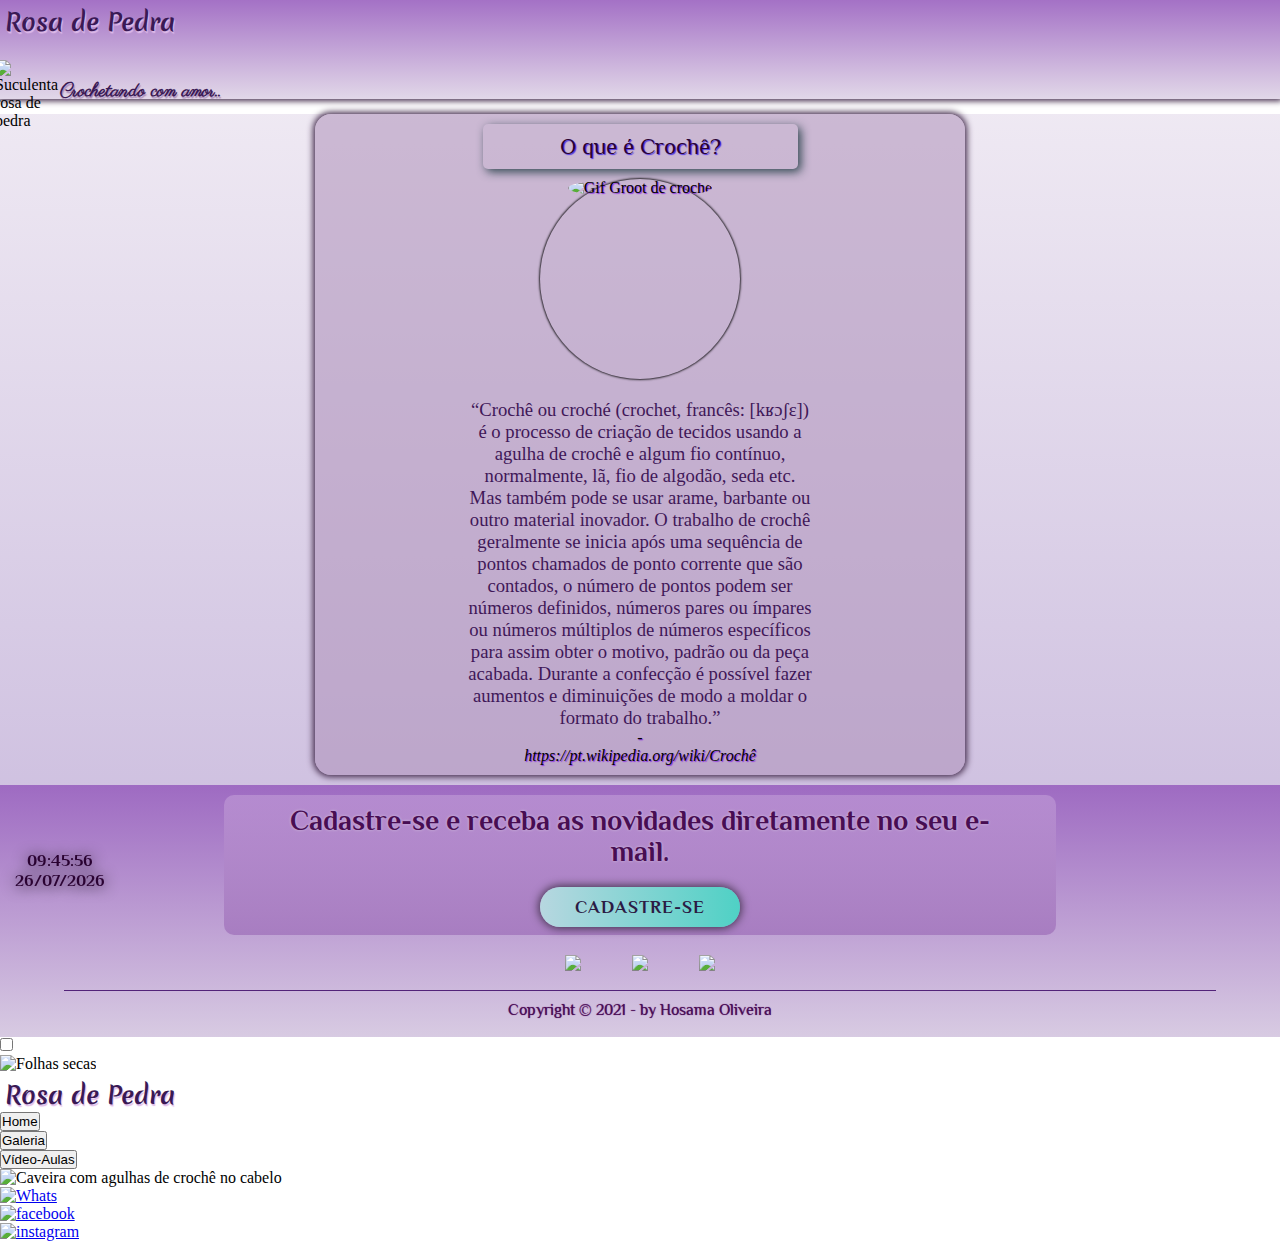
==== index.html @ 3a21f9da "lol" ====
<!DOCTYPE html>
<html lang="pt-br">
<head>
  <meta charset="UTF-8">
  <meta http-equiv="X-UA-Compatible" content="IE=edge">
  <meta name="viewport" content="width=device-width, initial-scale=1.0">
  <meta name="author" content="Hosama Oliveira">
  <meta name="description" content="Inspirações em Crochê">
  <link rel="icon" href="Rosa_de_Pedra_PNG/rosa1.png">
  <link rel="stylesheet" href="CSS/rosaDePedra.css">
  <link rel="stylesheet" href="CSS/menuLateral.css">
  <title>Rosa de Pedra</title>
</head>

<body>
  
  <main>
    
    <header id="header">

      <div id="head">
        
        <div id="siteName">
          <button class="title" onclick="navigate('title')"><h1>Rosa de Pedra</h1></button>
        </div>
        
        <div id="phrase">
          <h2>Crochetando com amor..</h2>
        </div>

      </div>
      
      <img id="roseIcon" src="Rosa_de_Pedra_PNG/rosa1.png" title="Suculenta rosa de pedra" alt="Suculenta rosa de pedra">

      
    </header>

    <section id="bodySession">

      <div id="hourAndDate"></div>

      <div id="subSession">

        <div id="contents">
          <legend id="nov">O que é Crochê?</legend>
          
          <div id="groot">
            <img id="grootImg" src="./Rosa_de_Pedra_Gifs/groot.gif" title="Gif Groot de crochê"
            alt="Gif Groot de crochê">
          </div>
          
          <q id="textCrochet">Crochê ou croché (crochet, francês: [kʁɔʃɛ]) é o processo de criação de tecidos usando a agulha de crochê e algum fio contínuo, normalmente, lã, fio de algodão, seda etc. Mas também pode se usar arame, barbante ou outro material inovador. O trabalho de crochê geralmente se inicia após uma sequência de pontos chamados de ponto corrente que são contados, o número de pontos podem ser números definidos, números pares ou ímpares ou números múltiplos de números específicos para assim obter o motivo, padrão ou da peça acabada. Durante a confecção é possível fazer aumentos e diminuições de modo a moldar o formato do trabalho.</q> - <cite>https://pt.wikipedia.org/wiki/Crochê</cite>
        </div>
        
      </div>

      <footer id="rodape">

        <div id="registrationFooter">
        
          <h3>Cadastre-se e receba as novidades diretamente no seu e-mail.</h3> 
          
          <div id="divButton">
            <button class="btRegistration" id="button" onclick="navigate('btRegistration')">Cadastre-se</button>
          </div>
        
        </div>
  
        <div id="iconFooter">

          <a href="https://wa.me/5547992483265" target="blank" class="aFooter"><img src="Rosa_de_Pedra_PNG/whats5.png" class="imgFooter"></a>

          <a href="https://www.facebook.com/Kafeskal" target="blank" class="aFooter"><img src="Rosa_de_Pedra_PNG/facebook5.png" class="imgFooter"></a>

          <a href="https://www.instagram.com/hosamaoliveira/" target="blank" class="aFooter"><img src="Rosa_de_Pedra_PNG/instagram4.png" class="imgFooter"></a>
        </div>
  
        <p id="copyright"> Copyright &copy; 2021 - by Hosama Oliveira</p><br/>
  
      </footer> 
    </section>

    <nav id="wholeMenu">

      <input type="checkbox" id="menu-hamburguer">
      
      <label for="menu-hamburguer">
        <div id="menu">
          <span class="hamburguer"></span>
        </div>
      </label>

      <div id="shadow" onclick="document.getElementById('menu-hamburguer').checked=false"></div>
  
      <nav id="sub-menu">

        <img src="Rosa_de_Pedra_PNG/folhas.png" id="sheets" title="Folhas secas" alt="Folhas secas">
        
        <div id="contentMenu">
          <h1 id="subMenuTitle">Rosa de Pedra</h1>

          <div id="contentLink">  
            <div class="link"><button class="naviMenu" id="home" onclick="navigate('home')">Home</button></div>
            <div class="link"><button class="naviMenu" id="photos" onclick="navigate('photos')">Galeria</button></div>
            <div class="link"><button class="naviMenu" id="videoClasses" onclick="navigate('videoClasses')  ">Vídeo-Aulas</button></div>
          </div>

          <div id="iconLink">

            <img src="Rosa_de_Pedra_PNG/caveiraCrochê.png" id="skull" title="Caveira com agulhas de crochê no cabelo" alt="Caveira com agulhas de crochê no cabelo">

            <div id="ico">

              <a href="https://wa.me/5547992483265" target="blank" class="linkIcon" ><img class="ic"  src="Rosa_de_Pedra_PNG/whats5.png"   alt="Whats"><br></a>

              <a href="https://www.facebook.com/Kafeskal/?ref=pages_you_manage" target="blank"  class="linkIcon"><img   class="ic" src="Rosa_de_Pedra_PNG/facebook5.png" alt="facebook"><br></a>

              <a href="https://www.instagram.com/hosamaoliveira/" target="blank" class="linkIcon"><img class="ic" src="Rosa_de_Pedra_PNG/instagram4.png" alt="instagram"><br></a>

            </div>
          </div>
        </div>
      </nav>
  
    </nav>
      
  </main>

  <script src="./JS/rosaDePedra.js"></script>
</body>
</html>
---- CSS/rosaDePedra.css ----
@charset "UTF-8";
@import url('https://fonts.googleapis.com/css2?family=Merienda&display=swap');
@import url('https://fonts.googleapis.com/css2?family=Parisienne&display=swap');
@import url('https://fonts.googleapis.com/css2?family=Philosopher&display=swap');
* {
  margin: 0;
  padding: 0;
  box-sizing: border-box;
}

/* * #body {  */

/* width: 100%; */

/* height: 100%; */

/*  */

/* } */

#main {
  position: relative;
  display: flex;
  flex-direction: column;
  margin: auto;
  /* background-color: brown; */
  width: 100%;
  height: 100vh;
  -webkit-tap-highlight-color: transparent;
}

#header {
  display: flex;
  position: relative;
  width: 100%;
  background-image: linear-gradient(rgba(147, 87, 187, 0.842), rgba(220, 208, 228, 0.842));
  box-shadow: 0 0 6px 2px rgb(68, 44, 77);
}

#head {
  width: 100%;
  /* background-color: rgb(11, 47, 65); */
}

#siteName {
  display: flex;
  /* background-color: lightseagreen; */
}

h1 {
  font-family: 'Merienda', cursive;
  font-size: 18pt;
  margin-top: 5px;
  margin-left: 5px;
  color: #3a1955;
  text-shadow: 1px 2px 1px rgb(223, 187, 233);
}

.title {
  background: none;
  border: none;
  cursor: pointer;
}

#phrase {
  /* background-color: lightcoral; */
  width: 100%;
}

h2 {
  width: 60%;
  height: 20px;
  color: #3a1955;
  font-family: 'Parisienne', cursive;
  font-size: 14pt;
  margin-top: 40px;
  margin-left: 60px;
  text-shadow: 1px 2px 1px rgba(140, 95, 156, 0.6);
  /* background-color: chocolate; */
}

img#roseIcon {
  position: absolute;
  width: 70px;
  height: 70px;
  margin-top: 60px;
  margin-left: -5px;
  /* background-color: indigo; */
}

/* corpo */

#bodySession {
  width: 100%;
  background-image: linear-gradient(to bottom, #e8e0eeb7, #c4b3da);
  /* background: url(../Rosa_de_Pedra_imagens/pexels7.jpg) no-repeat center/cover; */
}

#subSession {
  display: flex;
  flex-direction: column;
  width: 100%;
  margin-top: 15px;
  /* background-color: #7a35e0; */
}

#hourAndDate {
  display: flex;
  justify-content: center;
  align-items: center;
  font-size: 13pt;
  font-weight: bold;
  text-align: center;
  position: fixed;
  z-index: 2;
  bottom: 0;
  left: 5px;
  padding: 10px;
  font-family: 'Philosopher', sans-serif;
  color: rgb(43, 3, 51);
  text-shadow: 0 1px 15px rgb(0, 0, 0);
  opacity: 0;
}

#contents {
  display: flex;
  flex-direction: column;
  width: 90%;
  max-width: 650px;
  text-align: center;
  margin: auto;
  padding: 10px;
  text-shadow: blueviolet 1px 1px 1px;
  box-shadow: 0 0 6px 2px rgb(68, 44, 77);
  border-radius: 1rem;
  background-color: rgba(172, 143, 184, 0.534);
}

#nov {
  width: 80%;
  margin: auto;
  text-align: center;
  font-size: 17pt;
  padding: 10px;
  font-family: 'Philosopher', sans-serif;
  color: rgb(43, 3, 51);
  text-shadow: rgb(70, 43, 226) 1px 1px 1px;
  box-shadow: rgba(44, 68, 77, 0.952) 3px 3px 10px 0px;
  border-radius: 5px;
  /* background-color: darkgreen; */
}

#groot {
  margin: auto;
  width: 150px;
  height: 150px;
  margin-top: 10px;
  border-radius: 50%;
  box-shadow: 0 0 2px 1px rgba(0, 0, 0, 0.781);
  /* background-color: #3a1955; */
}

#grootImg {
  width: 100%;
  height: 100%;
  border-radius: 50%;
}

#textCrochet {
  /* background-color: hotpink; */
  width: 90%;
  margin: auto;
  margin-top: 20px;
  font-size: 14pt;
  text-shadow: none;
  color: #401758;
}

/* Footer */

#rodape {
  display: flex;
  flex-direction: column;
  align-items: center;
  text-align: center;
  margin-top: 10px;
  background-image: linear-gradient(rgba(147, 87, 187, 0.815), rgba(220, 208, 228, 0.815));
  /* clear: both; */
}

#registrationFooter {
  display: flex;
  flex-direction: column;
  align-items: center;
  width: 95%;
  margin-top: 10px;
  margin-bottom: 20px;
  border-radius: 10px;
  background-image: linear-gradient(rgba(191, 153, 214, 0.671), rgba(163, 118, 189, 0.842));
}

h3 {
  width: 90%;
  height: 30%;
  font-size: 15pt;
  margin-top: 10px;
  color: #480d53;
  text-shadow: 0 0 3px rgba(214, 199, 224, 0.904);
  margin-bottom: 20px;
  font-family: 'Philosopher', sans-serif;
}

#divButton {
  width: 100%;
  display: flex;
  align-items: center;
  justify-content: center;
}

.btRegistration {
  width: 200px;
  font-size: 18px;
  font-family: 'Philosopher', sans-serif;
  text-transform: uppercase;
  letter-spacing: 1.0px;
  font-weight: 700;
  color: #2b1b44;
  background: linear-gradient(90deg, rgb(183, 215, 224) 0%, rgba(79, 209, 197, 1) 100%);
  border: none;
  box-shadow: 0 0 10px 1px rgba(0, 0, 0, 0.664);
  border-radius: 1000px;
  box-shadow: 12px 12px 24px rba(79, 209, 197, .64);
  transition: all 0.3s ease-in-out 0s;
  cursor: pointer;
  outline: none;
  position: relative;
  padding: 10px;
  margin-bottom: 8px;
}

#button::before {
  content: "";
    border-radius: 1000px;
    min-width: calc(200px + 8px);
    min-height: calc(40px + 8px);
    border: 4px solid #71d7da;
    box-shadow: 0 0 60px rgba(0, 255, 203, .64);
    position: absolute;
    top: 50%;
    left: 50%;
    transform: translate(-50%, -50%);
    opacity: 0;
    transition: all .3s ease-in-out 0s;
}

.btRegistration:hover, .btRegistration:focus {
  color: #682694;
  transform: translateY(-6px);
}

#button:hover::before, #button:focus::before {
  opacity: 1;
}

/* #button::after {
  content: "";
  width: 30px;
  height: 30px;
  border-radius: 50%;
  border: 6px solid #00ffcb;
  position: absolute;
  z-index: 1;
  top: 50%;
  left: 50%;
  transform: translate(-50%, -50%);
  animation: ring 2s infinite;
} */

#button:hover::after, #button:focus::after {
  animation: none;  
  display: none;
}

#iconFooter {
  display: flex;
  width: 200px;
  /* background: chartreuse; */
}

.aFooter {
  margin-top: 10px;
  margin: auto;
  transition: transform .5s;
  /* background-color: blue; */
}

.imgFooter {
  /* background-color: aqua; */
  width: 50px;
  /* margin-bottom: 40px; */
}

#copyright {
  width: 90%;
  padding-top: 10px;
  margin-top: 15px;
  font-family: 'Philosopher', sans-serif;
  color: #480f53;
  text-shadow: 0 0 1px #6b187c;
  border-top: 1px solid #522379;
}

/* @keyframes */
@keyframes ring {
  0% {
    width: 30px;
    height: 30px;
    opacity: 1;
  }
  100% {
    width: 300px;
    height: 300px;
    opacity: 0;
  }
}

/* @Media */

@media (min-width: 500px) {
  #nov {
    width: 60%;
  }
  #groot {
    width: 170px;
    height: 170px;
  }
  #textCrochet {
    width: 75%;
  }
  #registrationFooter {
    width: 85%;
  }
  h3 {
    font-size: 18pt;
  }
}

@media (min-width: 600px) {
  #nov {
    width: 55%;
  }
  #groot {
    width: 180px;
    height: 180px;
  }
  #textCrochet {
    width: 65%;
  }
  #registrationFooter {
    width: 75%;
  }
  h3 {
    font-size: 21pt;
  }
}

@media (min-width: 800px) {
  #nov {
    width: 50%;
  }
  #groot {
    width: 200px;
    height: 200px;
  }
  #textCrochet {
    width: 55%;
  }
  #registrationFooter {
    width: 65%;
  }
  h3 {
    height: 50%;
  }
}

@media (min-width:835px) {
  #hourAndDate {
    opacity: 1;
  }
}
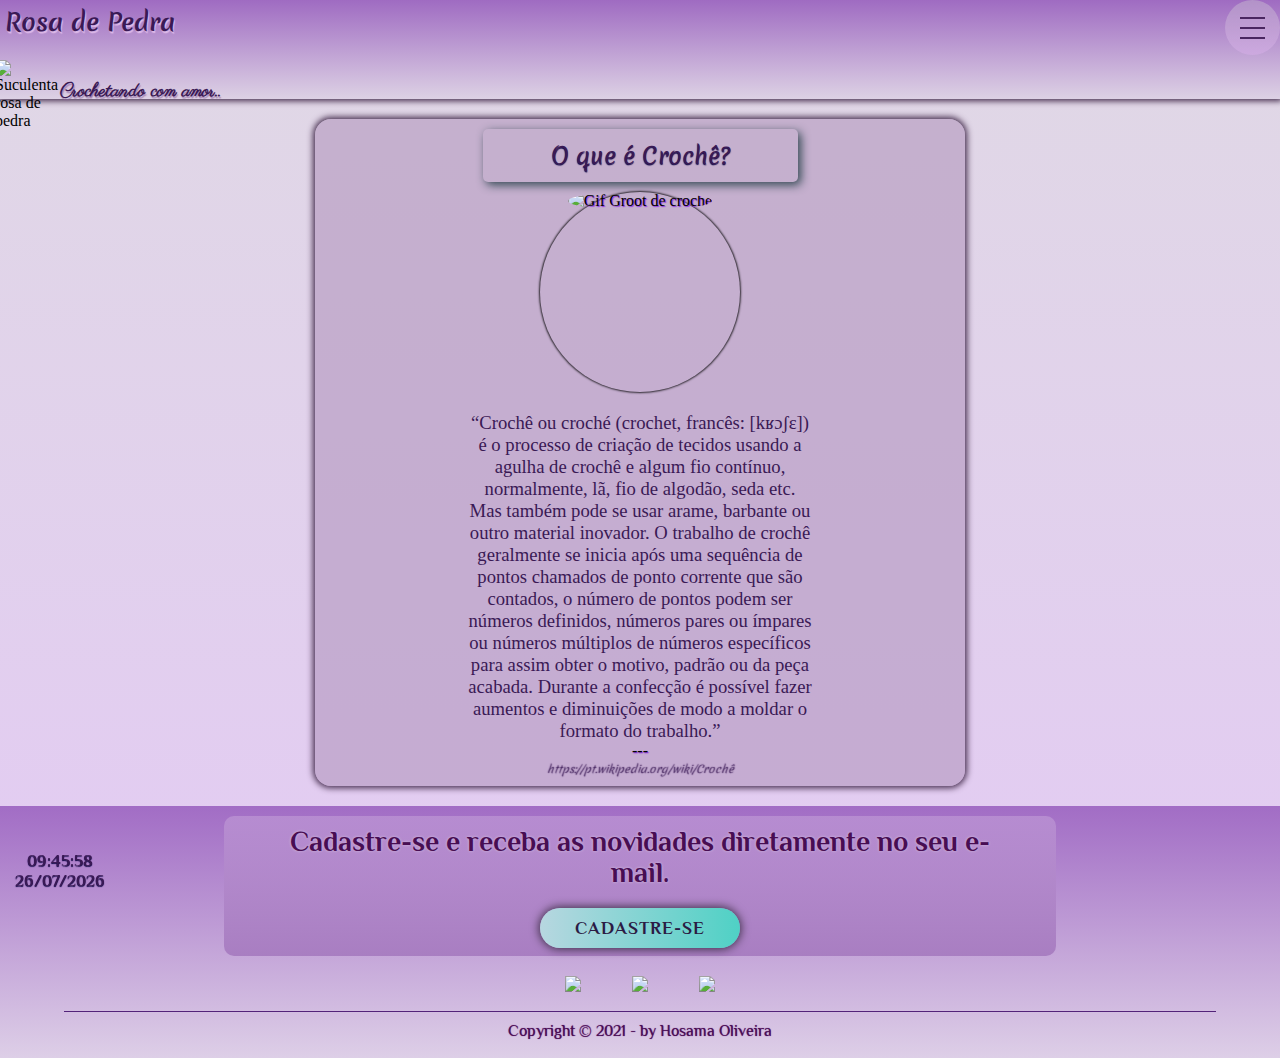
==== commit cbea29a2: "WIP" ====
--- a/index.html
+++ b/index.html
@@ -8,7 +8,6 @@
   <meta name="description" content="Inspirações em Crochê">
   <link rel="icon" href="Rosa_de_Pedra_PNG/rosa1.png">
   <link rel="stylesheet" href="CSS/rosaDePedra.css">
-  <link rel="stylesheet" href="CSS/menuLateral.css">
   <title>Rosa de Pedra</title>
 </head>
 
@@ -17,6 +16,7 @@
   <main>
     
     <header id="header">
+			<lateral-menu></lateral-menu>
 
       <div id="head">
         
@@ -49,83 +49,41 @@
             alt="Gif Groot de crochê">
           </div>
           
-          <q id="textCrochet">Crochê ou croché (crochet, francês: [kʁɔʃɛ]) é o processo de criação de tecidos usando a agulha de crochê e algum fio contínuo, normalmente, lã, fio de algodão, seda etc. Mas também pode se usar arame, barbante ou outro material inovador. O trabalho de crochê geralmente se inicia após uma sequência de pontos chamados de ponto corrente que são contados, o número de pontos podem ser números definidos, números pares ou ímpares ou números múltiplos de números específicos para assim obter o motivo, padrão ou da peça acabada. Durante a confecção é possível fazer aumentos e diminuições de modo a moldar o formato do trabalho.</q> - <cite>https://pt.wikipedia.org/wiki/Crochê</cite>
+          <q id="textCrochet">Crochê ou croché (crochet, francês: [kʁɔʃɛ]) é o processo de criação de tecidos usando a agulha de crochê e algum fio contínuo, normalmente, lã, fio de algodão, seda etc. Mas também pode se usar arame, barbante ou outro material inovador. O trabalho de crochê geralmente se inicia após uma sequência de pontos chamados de ponto corrente que são contados, o número de pontos podem ser números definidos, números pares ou ímpares ou números múltiplos de números específicos para assim obter o motivo, padrão ou da peça acabada. Durante a confecção é possível fazer aumentos e diminuições de modo a moldar o formato do trabalho.</q> --- <cite>https://pt.wikipedia.org/wiki/Crochê</cite>
         </div>
         
       </div>
 
-      <footer id="rodape">
-
-        <div id="registrationFooter">
-        
-          <h3>Cadastre-se e receba as novidades diretamente no seu e-mail.</h3> 
-          
-          <div id="divButton">
-            <button class="btRegistration" id="button" onclick="navigate('btRegistration')">Cadastre-se</button>
-          </div>
-        
-        </div>
-  
-        <div id="iconFooter">
-
-          <a href="https://wa.me/5547992483265" target="blank" class="aFooter"><img src="Rosa_de_Pedra_PNG/whats5.png" class="imgFooter"></a>
-
-          <a href="https://www.facebook.com/Kafeskal" target="blank" class="aFooter"><img src="Rosa_de_Pedra_PNG/facebook5.png" class="imgFooter"></a>
-
-          <a href="https://www.instagram.com/hosamaoliveira/" target="blank" class="aFooter"><img src="Rosa_de_Pedra_PNG/instagram4.png" class="imgFooter"></a>
-        </div>
-  
-        <p id="copyright"> Copyright &copy; 2021 - by Hosama Oliveira</p><br/>
-  
-      </footer> 
     </section>
 
-    <nav id="wholeMenu">
+		<footer id="footer">
 
-      <input type="checkbox" id="menu-hamburguer">
-      
-      <label for="menu-hamburguer">
-        <div id="menu">
-          <span class="hamburguer"></span>
-        </div>
-      </label>
+			<div id="registrationFooter">
+			
+				<h3>Cadastre-se e receba as novidades diretamente no seu e-mail.</h3> 
+				
+				<div id="divButton">
+					<button class="btRegistration" id="button" onclick="navigate('btRegistration')">Cadastre-se</button>
+				</div>
+			
+			</div>
 
-      <div id="shadow" onclick="document.getElementById('menu-hamburguer').checked=false"></div>
-  
-      <nav id="sub-menu">
+			<div id="iconFooter">
 
-        <img src="Rosa_de_Pedra_PNG/folhas.png" id="sheets" title="Folhas secas" alt="Folhas secas">
-        
-        <div id="contentMenu">
-          <h1 id="subMenuTitle">Rosa de Pedra</h1>
+				<a href="https://wa.me/5547988870279" target="blank" class="aFooter"><img src="Rosa_de_Pedra_PNG/whats5.png" class="imgFooter"></a>
 
-          <div id="contentLink">  
-            <div class="link"><button class="naviMenu" id="home" onclick="navigate('home')">Home</button></div>
-            <div class="link"><button class="naviMenu" id="photos" onclick="navigate('photos')">Galeria</button></div>
-            <div class="link"><button class="naviMenu" id="videoClasses" onclick="navigate('videoClasses')  ">Vídeo-Aulas</button></div>
-          </div>
+				<a href="https://www.facebook.com/Kafeskal" target="blank" class="aFooter"><img src="Rosa_de_Pedra_PNG/facebook5.png" class="imgFooter"></a>
 
-          <div id="iconLink">
+				<a href="https://www.instagram.com/hosamaoliveira/" target="blank" class="aFooter"><img src="Rosa_de_Pedra_PNG/instagram4.png" class="imgFooter"></a>
+			</div>
 
-            <img src="Rosa_de_Pedra_PNG/caveiraCrochê.png" id="skull" title="Caveira com agulhas de crochê no cabelo" alt="Caveira com agulhas de crochê no cabelo">
+			<p id="copyright"> Copyright &copy; 2021 - by Hosama Oliveira</p><br/>
 
-            <div id="ico">
-
-              <a href="https://wa.me/5547992483265" target="blank" class="linkIcon" ><img class="ic"  src="Rosa_de_Pedra_PNG/whats5.png"   alt="Whats"><br></a>
-
-              <a href="https://www.facebook.com/Kafeskal/?ref=pages_you_manage" target="blank"  class="linkIcon"><img   class="ic" src="Rosa_de_Pedra_PNG/facebook5.png" alt="facebook"><br></a>
-
-              <a href="https://www.instagram.com/hosamaoliveira/" target="blank" class="linkIcon"><img class="ic" src="Rosa_de_Pedra_PNG/instagram4.png" alt="instagram"><br></a>
-
-            </div>
-          </div>
-        </div>
-      </nav>
-  
-    </nav>
-      
+		</footer> 
+   
   </main>
 
   <script src="./JS/rosaDePedra.js"></script>
+	<script src="./menuComponent.js"></script>
 </body>
 </html>--- a/CSS/rosaDePedra.css
+++ b/CSS/rosaDePedra.css
@@ -8,25 +8,20 @@
   box-sizing: border-box;
 }
 
-/* * #body {  */
-
-/* width: 100%; */
-
-/* height: 100%; */
-
-/*  */
-
-/* } */
-
-#main {
-  position: relative;
-  display: flex;
-  flex-direction: column;
-  margin: auto;
-  /* background-color: brown; */
-  width: 100%;
-  height: 100vh;
+:root {
+	--letterColor: #3a1955; 
+	--text-shadow: rgb(15, 6, 68) 0 1px 1px;
+}
+
+main {
+  display: flex;
+  flex-direction: column;
+	align-items: center;
+  margin: auto;
+	min-height: 100vh;
   -webkit-tap-highlight-color: transparent;
+	background-image: linear-gradient(rgba(218, 209, 224, 0.842), rgba(222, 191, 243, 0.842));
+	justify-content: space-between;
 }
 
 #header {
@@ -52,7 +47,7 @@
   font-size: 18pt;
   margin-top: 5px;
   margin-left: 5px;
-  color: #3a1955;
+  color: var(--letterColor);
   text-shadow: 1px 2px 1px rgb(223, 187, 233);
 }
 
@@ -70,7 +65,7 @@
 h2 {
   width: 60%;
   height: 20px;
-  color: #3a1955;
+  color: var(--letterColor);
   font-family: 'Parisienne', cursive;
   font-size: 14pt;
   margin-top: 40px;
@@ -91,17 +86,15 @@
 /* corpo */
 
 #bodySession {
-  width: 100%;
-  background-image: linear-gradient(to bottom, #e8e0eeb7, #c4b3da);
-  /* background: url(../Rosa_de_Pedra_imagens/pexels7.jpg) no-repeat center/cover; */
+  padding-top:  20px;
+  display: flex;
+	width: 100%;
+  flex-direction: column;
 }
 
 #subSession {
-  display: flex;
-  flex-direction: column;
-  width: 100%;
-  margin-top: 15px;
-  /* background-color: #7a35e0; */
+  width: 100%;
+  /* margin-top: 15px; */
 }
 
 #hourAndDate {
@@ -117,8 +110,8 @@
   left: 5px;
   padding: 10px;
   font-family: 'Philosopher', sans-serif;
-  color: rgb(43, 3, 51);
-  text-shadow: 0 1px 15px rgb(0, 0, 0);
+  color: var(--letterColor);
+  text-shadow: var(--text-shadow);
   opacity: 0;
 }
 
@@ -142,9 +135,9 @@
   text-align: center;
   font-size: 17pt;
   padding: 10px;
-  font-family: 'Philosopher', sans-serif;
-  color: rgb(43, 3, 51);
-  text-shadow: rgb(70, 43, 226) 1px 1px 1px;
+  font-family: 'merienda', sans-serif;
+  color: var(--letterColor);
+  text-shadow: var(--text-shadow);
   box-shadow: rgba(44, 68, 77, 0.952) 3px 3px 10px 0px;
   border-radius: 5px;
   /* background-color: darkgreen; */
@@ -166,24 +159,34 @@
   border-radius: 50%;
 }
 
-#textCrochet {
+q {
   /* background-color: hotpink; */
   width: 90%;
   margin: auto;
   margin-top: 20px;
   font-size: 14pt;
   text-shadow: none;
-  color: #401758;
+  color: var(--letterColor);
+}
+
+cite {
+	color: transparent;
+	text-shadow: var(--letterColor) 0 1px 1px;
+	font-family: 'merienda', sans-serif;
+	font-size: 8pt;
+  word-wrap: break-word;
+  margin: auto;
 }
 
 /* Footer */
 
-#rodape {
-  display: flex;
-  flex-direction: column;
+#footer {
+  display: flex;
+  flex-direction: column;
+	width: 100%;
   align-items: center;
   text-align: center;
-  margin-top: 10px;
+  margin-top: 20px;
   background-image: linear-gradient(rgba(147, 87, 187, 0.815), rgba(220, 208, 228, 0.815));
   /* clear: both; */
 }
